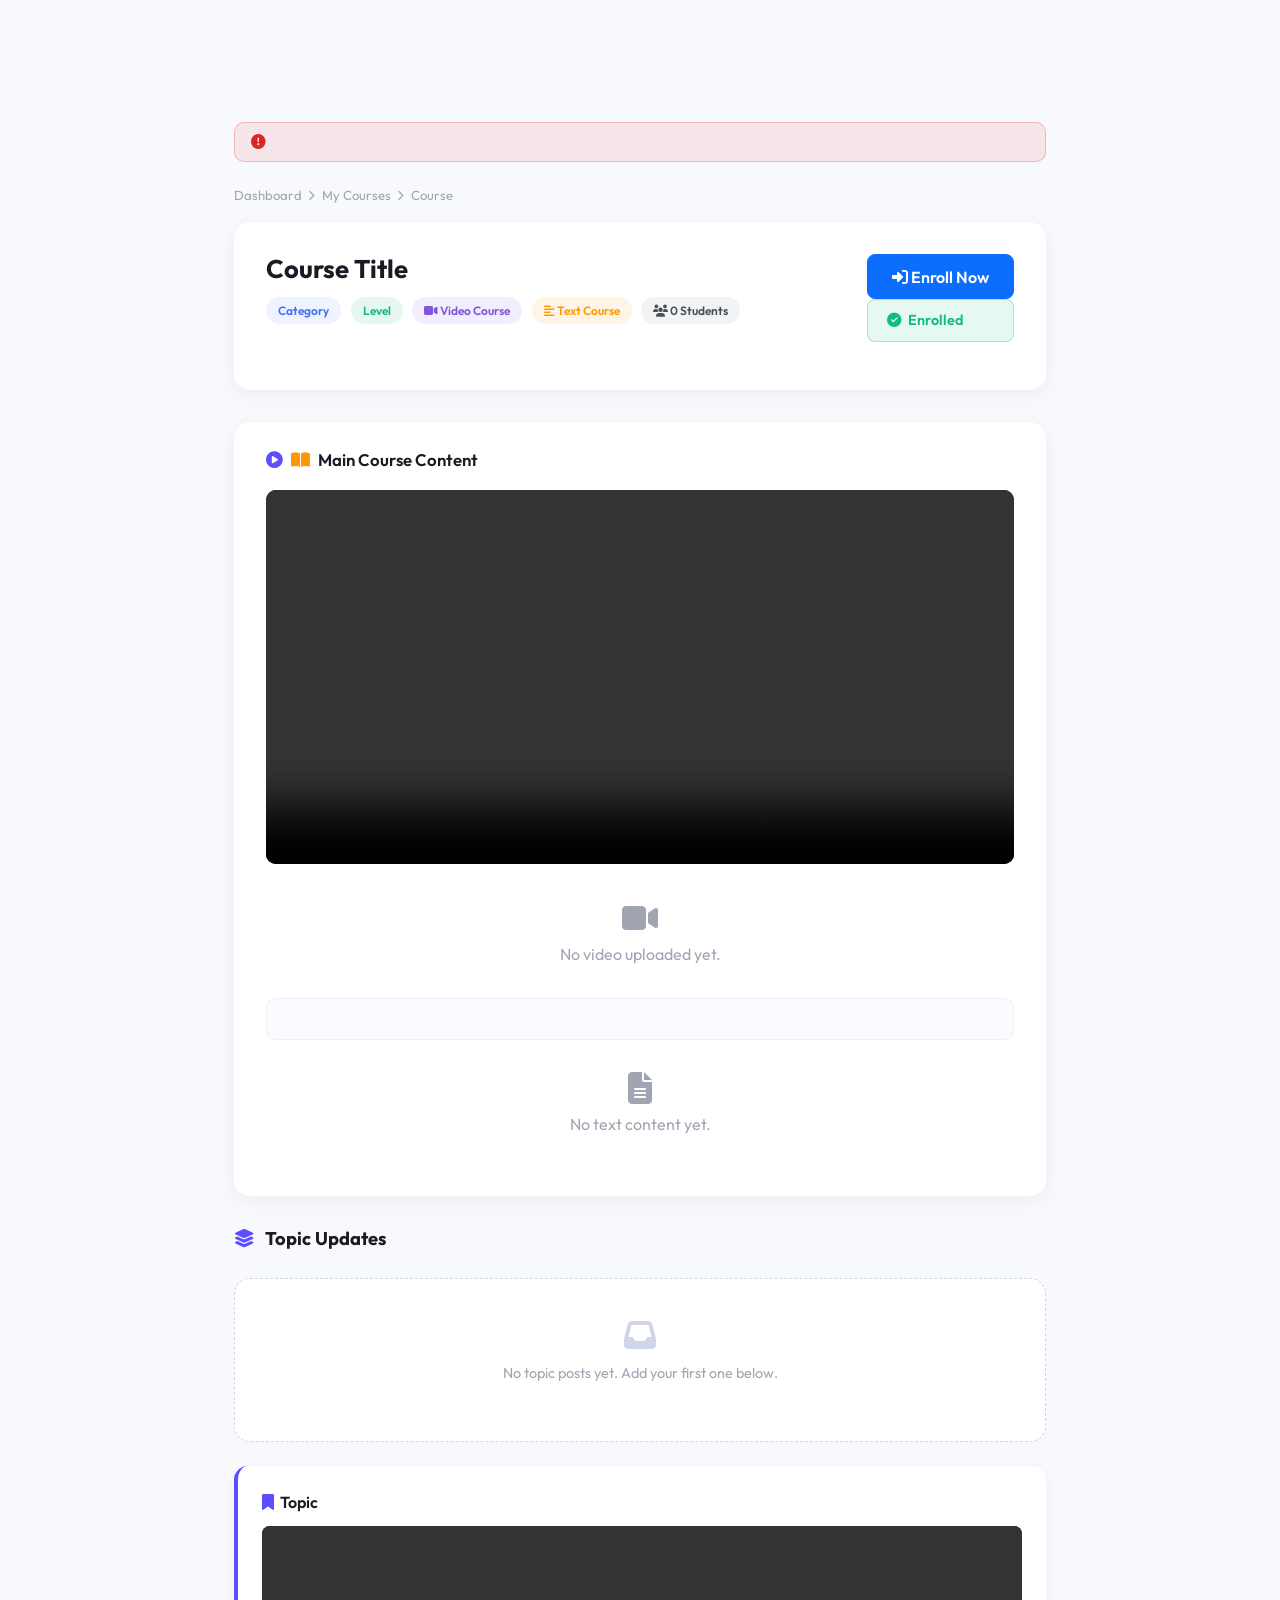
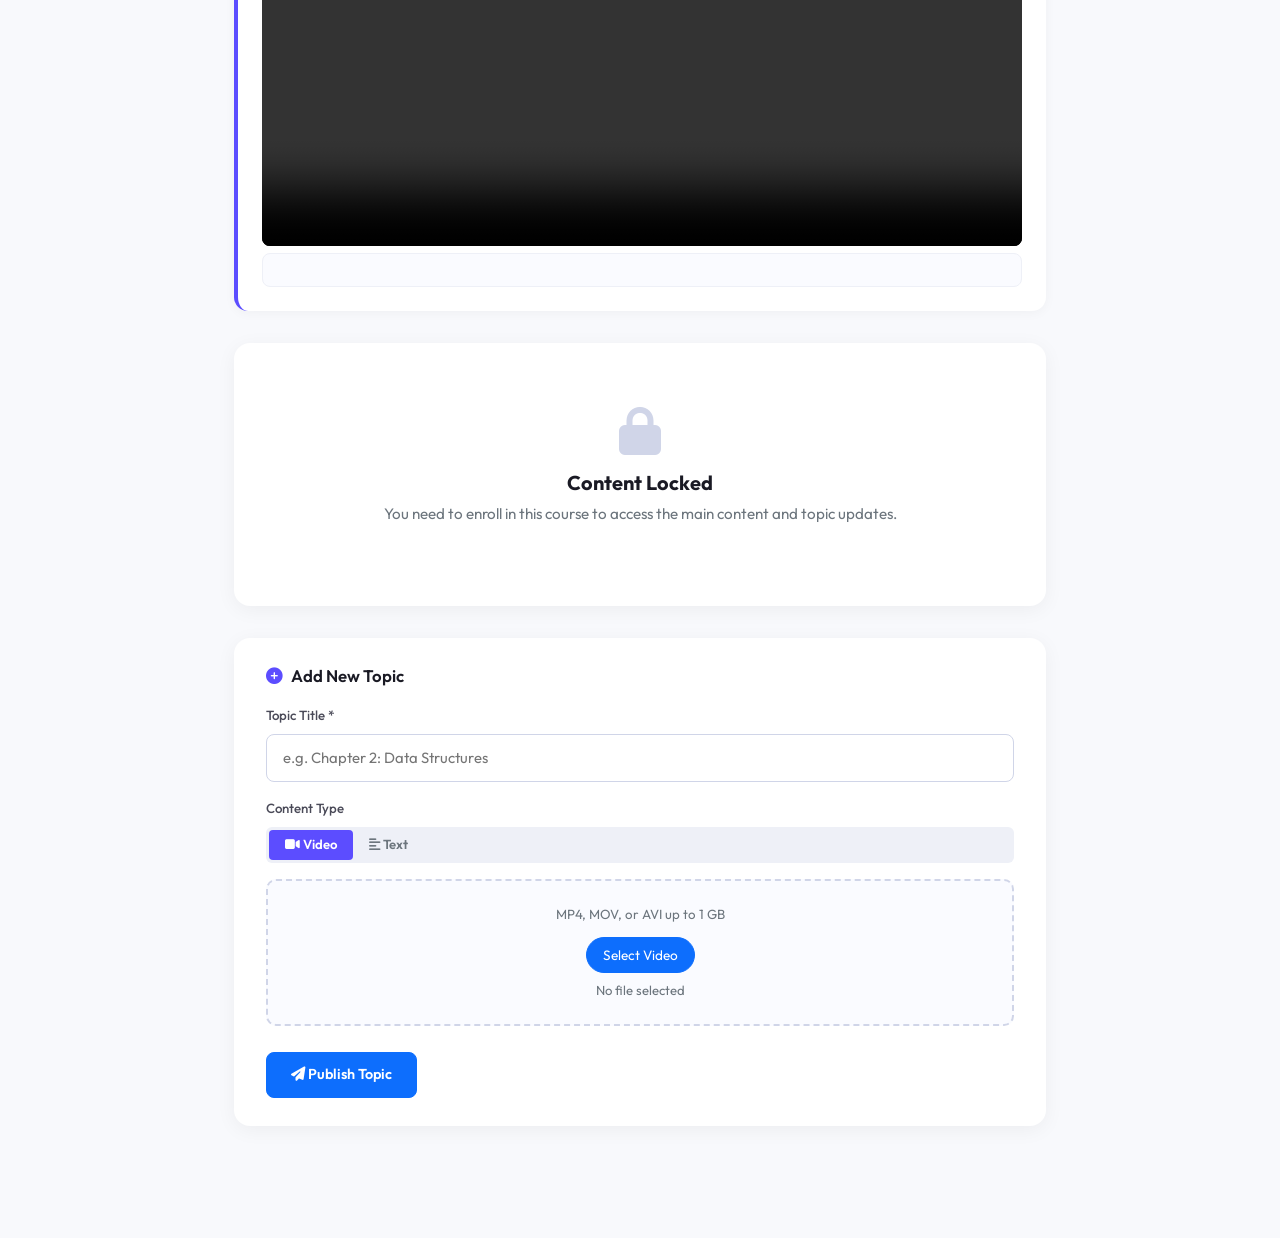
==== NewNovaLearn/src/main/resources/templates/course-detail.html @ dc259add "Replace project" ====
<!DOCTYPE html>
<html lang="en" xmlns:th="http://www.thymeleaf.org">
<head>
    <meta charset="UTF-8">
    <meta name="viewport" content="width=device-width, initial-scale=1.0">
    <title th:text="${course.title} + ' - NovaLearn'">Course - NovaLearn</title>
    <meta name="description" th:content="${course.description}">
    <link rel="preconnect" href="https://fonts.googleapis.com">
    <link rel="preconnect" href="https://fonts.gstatic.com" crossorigin>
    <link href="https://fonts.googleapis.com/css2?family=Outfit:wght@300;400;500;600;700&display=swap" rel="stylesheet">
    <link href="https://cdn.jsdelivr.net/npm/bootstrap@5.3.7/dist/css/bootstrap.min.css" rel="stylesheet">
    <link rel="stylesheet" href="/assets/css/style.css">
    <link rel="stylesheet" href="/css/dashboard.css">
    <link rel="stylesheet" href="https://cdnjs.cloudflare.com/ajax/libs/font-awesome/6.4.0/css/all.min.css">
    <style>
        body { background: #f8f9fc; font-family: 'Outfit', sans-serif; color: #1a1a24; padding-bottom: 80px; }

        .cd-container { max-width: 860px; margin: 0 auto; padding: 2rem 1.5rem; }

        /* Course header */
        .cd-header-card {
            background: white;
            border-radius: 16px;
            padding: 2rem;
            box-shadow: 0 4px 20px rgba(0,0,0,0.05);
            margin-bottom: 2rem;
        }
        .cd-breadcrumb {
            font-size: 0.82rem;
            color: #a0a5b1;
            margin-bottom: 1rem;
            display: flex;
            align-items: center;
            gap: 0.4rem;
        }
        .cd-breadcrumb a { color: #5c4dff; text-decoration: none; }
        .cd-breadcrumb a:hover { text-decoration: underline; }
        .cd-title {
            font-size: 1.6rem;
            font-weight: 700;
            margin-bottom: 0.75rem;
            color: #1a1a24;
        }
        .cd-meta-row {
            display: flex;
            flex-wrap: wrap;
            gap: 0.6rem;
            margin-bottom: 1rem;
        }
        .cd-pill {
            font-size: 0.75rem;
            font-weight: 600;
            padding: 0.3rem 0.75rem;
            border-radius: 999px;
        }
        .pill-category { background: #eef3ff; color: #4371fa; }
        .pill-level    { background: #e6f6f1; color: #0ebc7f; }
        .pill-video    { background: #f2eeff; color: #7f56da; }
        .pill-text     { background: #fff4e6; color: #ff9800; }
        .cd-description {
            font-size: 0.95rem;
            color: #555;
            line-height: 1.65;
            margin: 0;
        }

        /* Primary content block (video/text) */
        .cd-content-card {
            background: white;
            border-radius: 16px;
            padding: 1.75rem 2rem;
            box-shadow: 0 4px 20px rgba(0,0,0,0.05);
            margin-bottom: 2rem;
        }
        .cd-content-card h3 {
            font-size: 1.05rem;
            font-weight: 600;
            margin-bottom: 1.25rem;
            display: flex;
            align-items: center;
            gap: 0.5rem;
            color: #1a1a24;
        }
        .cd-video-player {
            width: 100%;
            border-radius: 10px;
            background: #000;
            max-height: 420px;
        }
        .cd-text-body {
            font-size: 0.96rem;
            line-height: 1.75;
            color: #333;
            white-space: pre-wrap;
            background: #fafbff;
            border-radius: 10px;
            padding: 1.25rem;
            border: 1px solid #eef0f7;
        }

        /* Topic posts list */
        .posts-section { margin-bottom: 2rem; }
        .posts-section-header {
            display: flex;
            justify-content: space-between;
            align-items: center;
            margin-bottom: 1.25rem;
        }
        .posts-section-header h2 {
            font-size: 1.15rem;
            font-weight: 700;
        }
        .post-card {
            background: white;
            border-radius: 14px;
            padding: 1.5rem;
            box-shadow: 0 2px 12px rgba(0,0,0,0.04);
            border-left: 4px solid #5c4dff;
            margin-bottom: 1rem;
        }
        .post-card-header {
            display: flex;
            justify-content: space-between;
            align-items: flex-start;
            margin-bottom: 0.75rem;
        }
        .post-card-topic {
            font-size: 1rem;
            font-weight: 600;
            color: #1a1a24;
        }
        .post-card-meta {
            font-size: 0.75rem;
            color: #a0a5b1;
        }
        .post-card-body {
            font-size: 0.93rem;
            line-height: 1.65;
            color: #444;
        }
        .post-card-body video {
            width: 100%;
            border-radius: 8px;
            background: #000;
            max-height: 320px;
        }
        .post-text-content {
            white-space: pre-wrap;
            background: #fafbff;
            border-radius: 8px;
            padding: 1rem;
            border: 1px solid #eef0f7;
        }

        /* Empty posts */
        .posts-empty {
            text-align: center;
            padding: 2.5rem 1rem;
            background: white;
            border-radius: 16px;
            border: 1px dashed #d0d5e8;
            margin-bottom: 1.5rem;
        }
        .posts-empty i {
            font-size: 2rem;
            color: #d0d5e8;
            display: block;
            margin-bottom: 0.75rem;
        }
        .posts-empty p {
            color: #a0a5b1;
            font-size: 0.9rem;
        }

        /* Add topic post form */
        .add-post-card {
            background: white;
            border-radius: 16px;
            padding: 1.75rem 2rem;
            box-shadow: 0 4px 20px rgba(0,0,0,0.05);
        }
        .add-post-card h3 {
            font-size: 1.05rem;
            font-weight: 600;
            margin-bottom: 1.25rem;
            display: flex;
            align-items: center;
            gap: 0.5rem;
        }
        .form-group { margin-bottom: 1.1rem; }
        .form-group:last-child { margin-bottom: 0; }
        .form-group label {
            display: block;
            font-size: 0.83rem;
            font-weight: 500;
            color: #4a4a58;
            margin-bottom: 0.45rem;
        }
        .form-input {
            width: 100%;
            padding: 0.75rem 1rem;
            border: 1px solid #d0d5e8;
            border-radius: 8px;
            font-family: inherit;
            font-size: 0.93rem;
            color: #1a1a24;
            background: white;
            transition: border-color 0.2s;
        }
        .form-input:focus { outline: none; border-color: #5c4dff; }
        .form-textarea { resize: vertical; }

        .toggle-switch { display: flex; background: #eef0f7; border-radius: 6px; padding: 3px; }
        .toggle-btn {
            background: transparent; border: none;
            padding: 0.35rem 1rem; font-size: 0.82rem; font-weight: 600;
            color: #6c757d; border-radius: 4px; cursor: pointer; transition: all 0.2s;
        }
        .toggle-btn.active { background: #5c4dff; color: white; }

        .upload-panel-sm { margin-top: 1rem; }
        .upload-panel-sm.hidden { display: none; }
        .text-panel-sm { margin-top: 1rem; display: none; }
        .text-panel-sm.visible { display: block; }

        .upload-area-sm {
            border: 2px dashed #d0d5e8; border-radius: 10px;
            padding: 1.5rem; text-align: center; background: #fafbff;
            transition: border-color 0.2s;
        }
        .upload-area-sm:hover { border-color: #5c4dff; }
        .upload-area-sm p { font-size: 0.83rem; color: #6c757d; margin-bottom: 0.75rem; }

        .error-banner {
            background: rgba(239,68,68,0.1); border: 1px solid rgba(239,68,68,0.3);
            color: #dc2626; padding: 0.75rem 1rem; border-radius: 10px;
            font-size: 0.9rem; margin-bottom: 1.5rem;
            display: flex; align-items: center; gap: 0.5rem;
        }
    </style>
    <link rel="stylesheet" href="/css/animations.css">
</head>
<body>

    <!-- Navbar -->
    <div th:replace="~{fragments/navbar :: navbar}"></div>
    <div style="height:90px;"></div>

    <div class="cd-container">

        <!-- Error -->
        <div th:if="${errorMessage}" class="error-banner">
            <i class="fas fa-exclamation-circle"></i>
            <span th:text="${errorMessage}"></span>
        </div>

        <!-- Breadcrumb -->
        <div class="cd-breadcrumb">
            <a th:href="@{/dashboard}">Dashboard</a>
            <i class="fas fa-chevron-right" style="font-size:0.65rem;"></i>
            <span>My Courses</span>
            <i class="fas fa-chevron-right" style="font-size:0.65rem;"></i>
            <span th:text="${course.title}">Course</span>
        </div>

        <!-- Course Header -->
        <div class="cd-header-card">
            <div style="display:flex; justify-content:space-between; align-items:flex-start;">
                <div>
                    <h1 class="cd-title" th:text="${course.title}">Course Title</h1>
                    <div class="cd-meta-row">
                        <span class="cd-pill pill-category" th:text="${course.category}">Category</span>
                        <span class="cd-pill pill-level" th:text="${course.level}">Level</span>
                        <span th:if="${course.contentType == 'VIDEO'}" class="cd-pill pill-video">
                            <i class="fas fa-video"></i> Video Course
                        </span>
                        <span th:if="${course.contentType == 'TEXT'}" class="cd-pill pill-text">
                            <i class="fas fa-align-left"></i> Text Course
                        </span>
                        <span class="cd-pill" style="background:#f1f3f5; color:#495057;">
                            <i class="fas fa-users"></i> <span th:text="${studentCount}">0</span> Students
                        </span>
                    </div>
                </div>
                
                <!-- Enroll Action (Student only) -->
                <div th:if="${role == 'student'}">
                    <form th:if="${!isEnrolled}" th:action="@{/enroll/{id}(id=${course.id})}" method="POST">
                        <button type="submit" class="btn btn-primary" style="padding: 0.6rem 1.5rem; font-weight: 600; border-radius: 8px;">
                            <i class="fas fa-sign-in-alt"></i> Enroll Now
                        </button>
                    </form>
                    <div th:if="${isEnrolled}" style="background: rgba(14,188,127,0.1); border: 1px solid rgba(14,188,127,0.3); color: #0ebc7f; padding: 0.6rem 1.2rem; border-radius: 8px; font-weight: 600; font-size: 0.9rem; display: flex; align-items: center; gap: 0.4rem;">
                        <i class="fas fa-check-circle"></i> Enrolled
                    </div>
                </div>
            </div>
            <p class="cd-description" th:text="${course.description}" style="margin-top: 1rem;"></p>
        </div>

        <!-- Only visible if enrolled or is owner -->
        <th:block th:if="${isOwner or isEnrolled}">
            <!-- Primary Content -->
            <div class="cd-content-card">
                <h3>
                    <i th:if="${course.contentType == 'VIDEO'}" class="fas fa-play-circle" style="color:#5c4dff;"></i>
                    <i th:if="${course.contentType == 'TEXT'}" class="fas fa-book-open" style="color:#ff9800;"></i>
                    Main Course Content
                </h3>

            <!-- Video -->
            <th:block th:if="${course.contentType == 'VIDEO'}">
                <div th:if="${course.videoPath != null and !#strings.isEmpty(course.videoPath)}">
                    <video class="cd-video-player" controls
                           th:src="'/uploads/' + ${course.videoPath}">
                        Your browser does not support the video tag.
                    </video>
                </div>
                <div th:if="${course.videoPath == null or #strings.isEmpty(course.videoPath)}"
                     style="text-align:center;padding:2rem;color:#a0a5b1;">
                    <i class="fas fa-video" style="font-size:2rem;display:block;margin-bottom:0.5rem;"></i>
                    No video uploaded yet.
                </div>
            </th:block>

            <!-- Text -->
            <th:block th:if="${course.contentType == 'TEXT'}">
                <div th:if="${course.textContent != null and !#strings.isEmpty(course.textContent)}"
                     class="cd-text-body" th:text="${course.textContent}"></div>
                <div th:if="${course.textContent == null or #strings.isEmpty(course.textContent)}"
                     style="text-align:center;padding:2rem;color:#a0a5b1;">
                    <i class="fas fa-file-alt" style="font-size:2rem;display:block;margin-bottom:0.5rem;"></i>
                    No text content yet.
                </div>
            </th:block>
        </div>

        <!-- Topic Posts -->
        <div class="posts-section">
            <div class="posts-section-header">
                <h2><i class="fas fa-layer-group" style="color:#5c4dff;margin-right:0.4rem;"></i> Topic Updates</h2>
                <span style="font-size:0.82rem;color:#a0a5b1;"
                      th:text="${#lists.isEmpty(posts)} ? 'No posts yet' : ${#lists.size(posts)} + ' post(s)'"></span>
            </div>

            <!-- Empty state -->
            <div th:if="${#lists.isEmpty(posts)}" class="posts-empty">
                <i class="fas fa-inbox"></i>
                <p>No topic posts yet. Add your first one below.</p>
            </div>

            <!-- Post cards -->
            <div th:each="post : ${posts}" class="post-card">
                <div class="post-card-header">
                    <span class="post-card-topic"><i class="fas fa-bookmark" style="color:#5c4dff;margin-right:0.35rem;"></i><span th:text="${post.topic}">Topic</span></span>
                    <span class="post-card-meta" th:text="${#temporals.format(post.createdAt, 'dd MMM yyyy, HH:mm')}"></span>
                </div>
                <div class="post-card-body">
                    <!-- Video post -->
                    <th:block th:if="${post.contentType == 'VIDEO'}">
                        <video class="post-video" controls
                               th:src="'/uploads/' + ${post.videoPath}">
                            Your browser does not support the video tag.
                        </video>
                    </th:block>
                    <!-- Text post -->
                    <th:block th:if="${post.contentType == 'TEXT'}">
                        <div class="post-text-content" th:text="${post.textContent}"></div>
                    </th:block>
                </div>
            </div>
        </div>
        </th:block>

        <th:block th:unless="${isOwner or isEnrolled}">
            <div style="text-align:center; padding: 4rem 2rem; background: white; border-radius: 16px; box-shadow: 0 4px 20px rgba(0,0,0,0.05); margin-bottom: 2rem;">
                <i class="fas fa-lock" style="font-size: 3rem; color: #d0d5e8; margin-bottom: 1rem; display: block;"></i>
                <h3 style="font-size: 1.25rem; font-weight: 700; color: #1a1a24; margin-bottom: 0.5rem;">Content Locked</h3>
                <p style="color: #6c757d; font-size: 0.95rem;">You need to enroll in this course to access the main content and topic updates.</p>
            </div>
        </th:block>

        <!-- Add New Topic Post (owner only) -->
        <div class="add-post-card" th:if="${isOwner}">
            <h3><i class="fas fa-plus-circle" style="color:#5c4dff;"></i> Add New Topic</h3>

            <form th:action="@{/course/{id}/post(id=${course.id})}" method="POST" enctype="multipart/form-data">
                <input type="hidden" name="contentType" id="postContentTypeInput" value="VIDEO">

                <div class="form-group">
                    <label for="postTopic">Topic Title *</label>
                    <input type="text" id="postTopic" name="topic" class="form-input"
                           placeholder="e.g. Chapter 2: Data Structures" required>
                </div>

                <div class="form-group">
                    <label>Content Type</label>
                    <div class="toggle-switch">
                        <button type="button" class="toggle-btn active" id="postBtnVideo" onclick="switchPostContent('VIDEO')">
                            <i class="fas fa-video"></i> Video
                        </button>
                        <button type="button" class="toggle-btn" id="postBtnText" onclick="switchPostContent('TEXT')">
                            <i class="fas fa-align-left"></i> Text
                        </button>
                    </div>

                    <!-- Video upload -->
                    <div class="upload-panel-sm" id="postVideoPanel">
                        <div class="upload-area-sm">
                            <p>MP4, MOV, or AVI up to 1 GB</p>
                            <button type="button" class="btn btn-primary select-file-btn"
                                    style="padding:0.4rem 1rem;font-size:0.85rem;border-radius:20px;"
                                    onclick="document.getElementById('postVideoFile').click()">
                                Select Video
                            </button>
                            <input type="file" id="postVideoFile" name="videoFile" style="display:none;"
                                   accept="video/*" onchange="postFileChosen(this)">
                            <div id="postFileLabel" style="margin-top:0.5rem;font-size:0.82rem;color:#6c757d;">No file selected</div>
                        </div>
                    </div>

                    <!-- Text input -->
                    <div class="text-panel-sm" id="postTextPanel">
                        <textarea id="postTextContent" name="textContent" class="form-input form-textarea"
                                  rows="6" placeholder="Write your topic content here..."></textarea>
                    </div>
                </div>

                <button type="submit" class="btn btn-primary"
                        style="padding:0.7rem 1.5rem;font-size:0.9rem;font-weight:600;border-radius:8px;margin-top:0.5rem;">
                    <i class="fas fa-paper-plane"></i> Publish Topic
                </button>
            </form>
        </div>

    </div>

    <script>
        function switchPostContent(type) {
            document.getElementById('postContentTypeInput').value = type;
            const videoPanel = document.getElementById('postVideoPanel');
            const textPanel = document.getElementById('postTextPanel');
            const btnV = document.getElementById('postBtnVideo');
            const btnT = document.getElementById('postBtnText');

            if (type === 'VIDEO') {
                videoPanel.classList.remove('hidden');
                textPanel.classList.remove('visible');
                btnV.classList.add('active');
                btnT.classList.remove('active');
            } else {
                videoPanel.classList.add('hidden');
                textPanel.classList.add('visible');
                btnV.classList.remove('active');
                btnT.classList.add('active');
            }
        }

        function postFileChosen(input) {
            const label = document.getElementById('postFileLabel');
            if (input.files && input.files.length > 0) {
                const f = input.files[0];
                const mb = (f.size / (1024 * 1024)).toFixed(1);
                label.innerHTML = 'Selected: <strong>' + f.name + '</strong> (' + mb + ' MB)';
            } else {
                label.textContent = 'No file selected';
            }
        }
    </script>
    <script src="https://cdn.jsdelivr.net/npm/bootstrap@5.3.7/dist/js/bootstrap.bundle.min.js"></script>
</body>
</html>
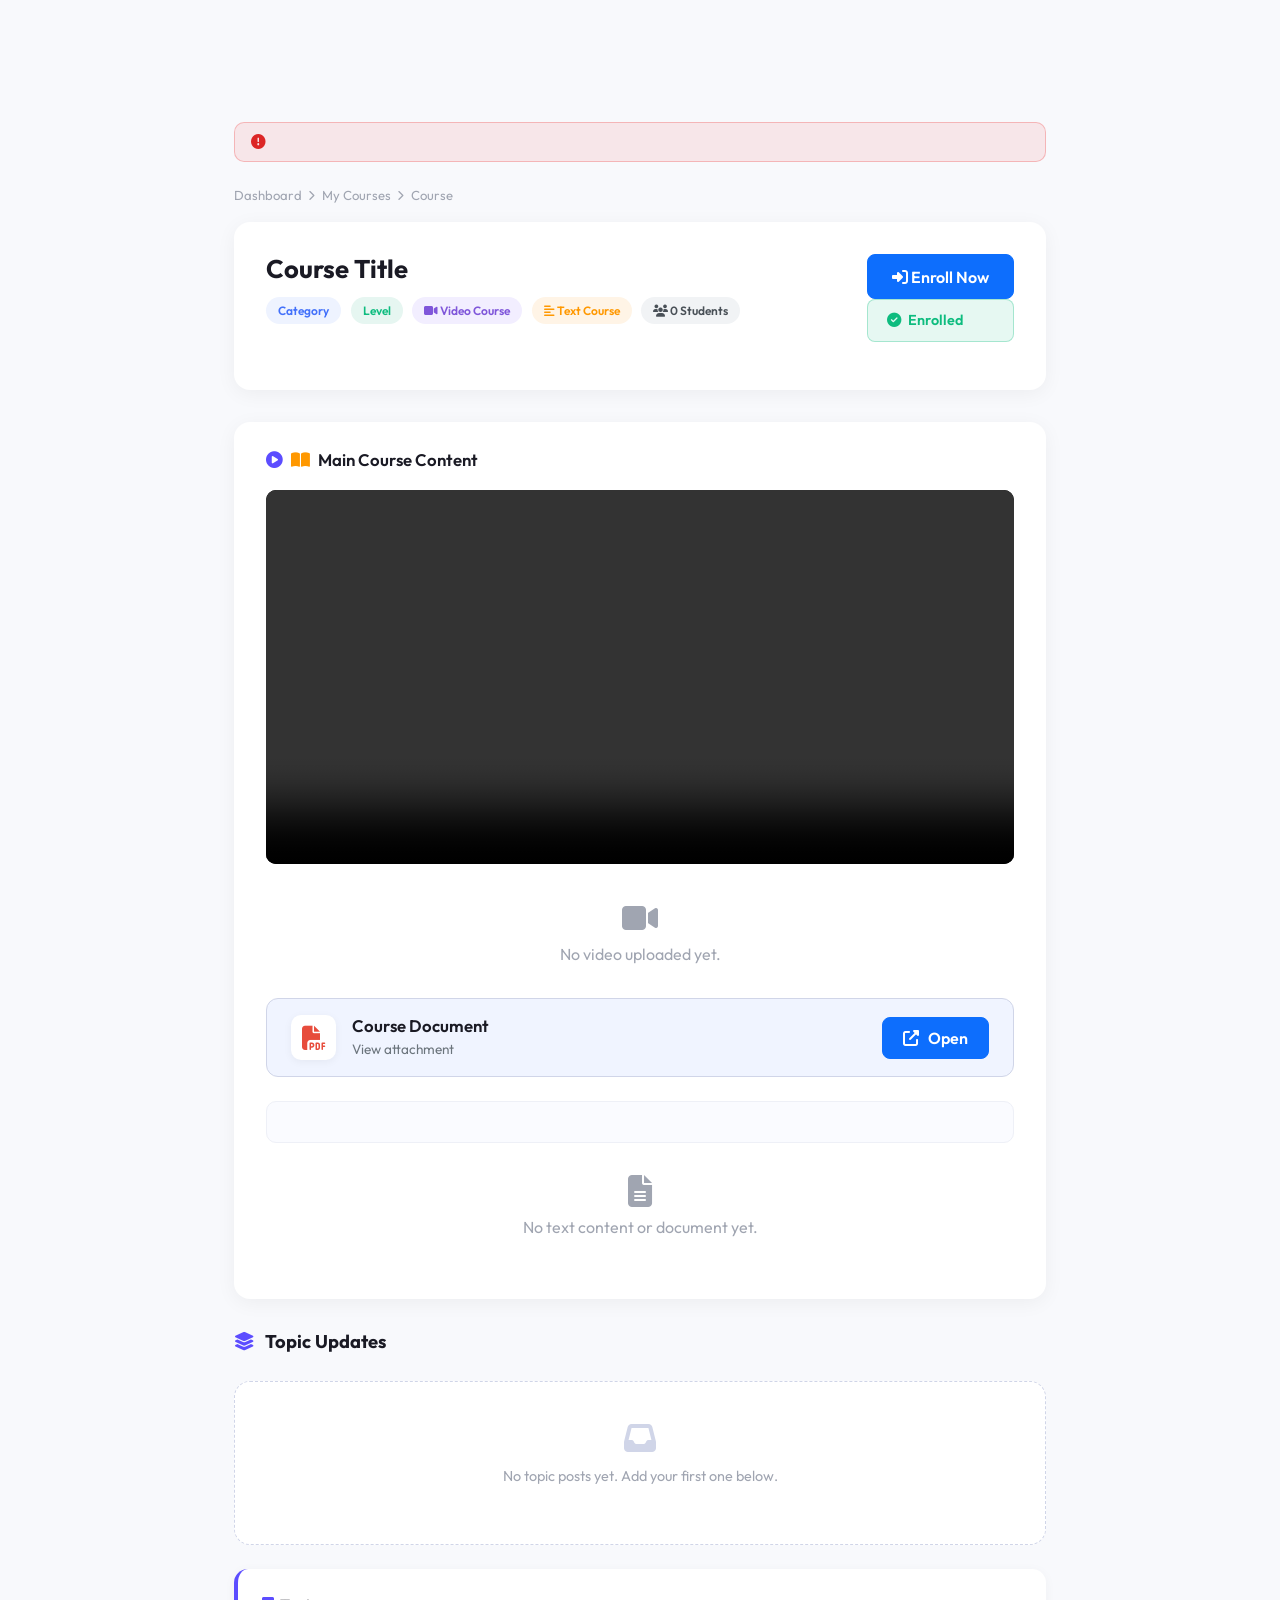
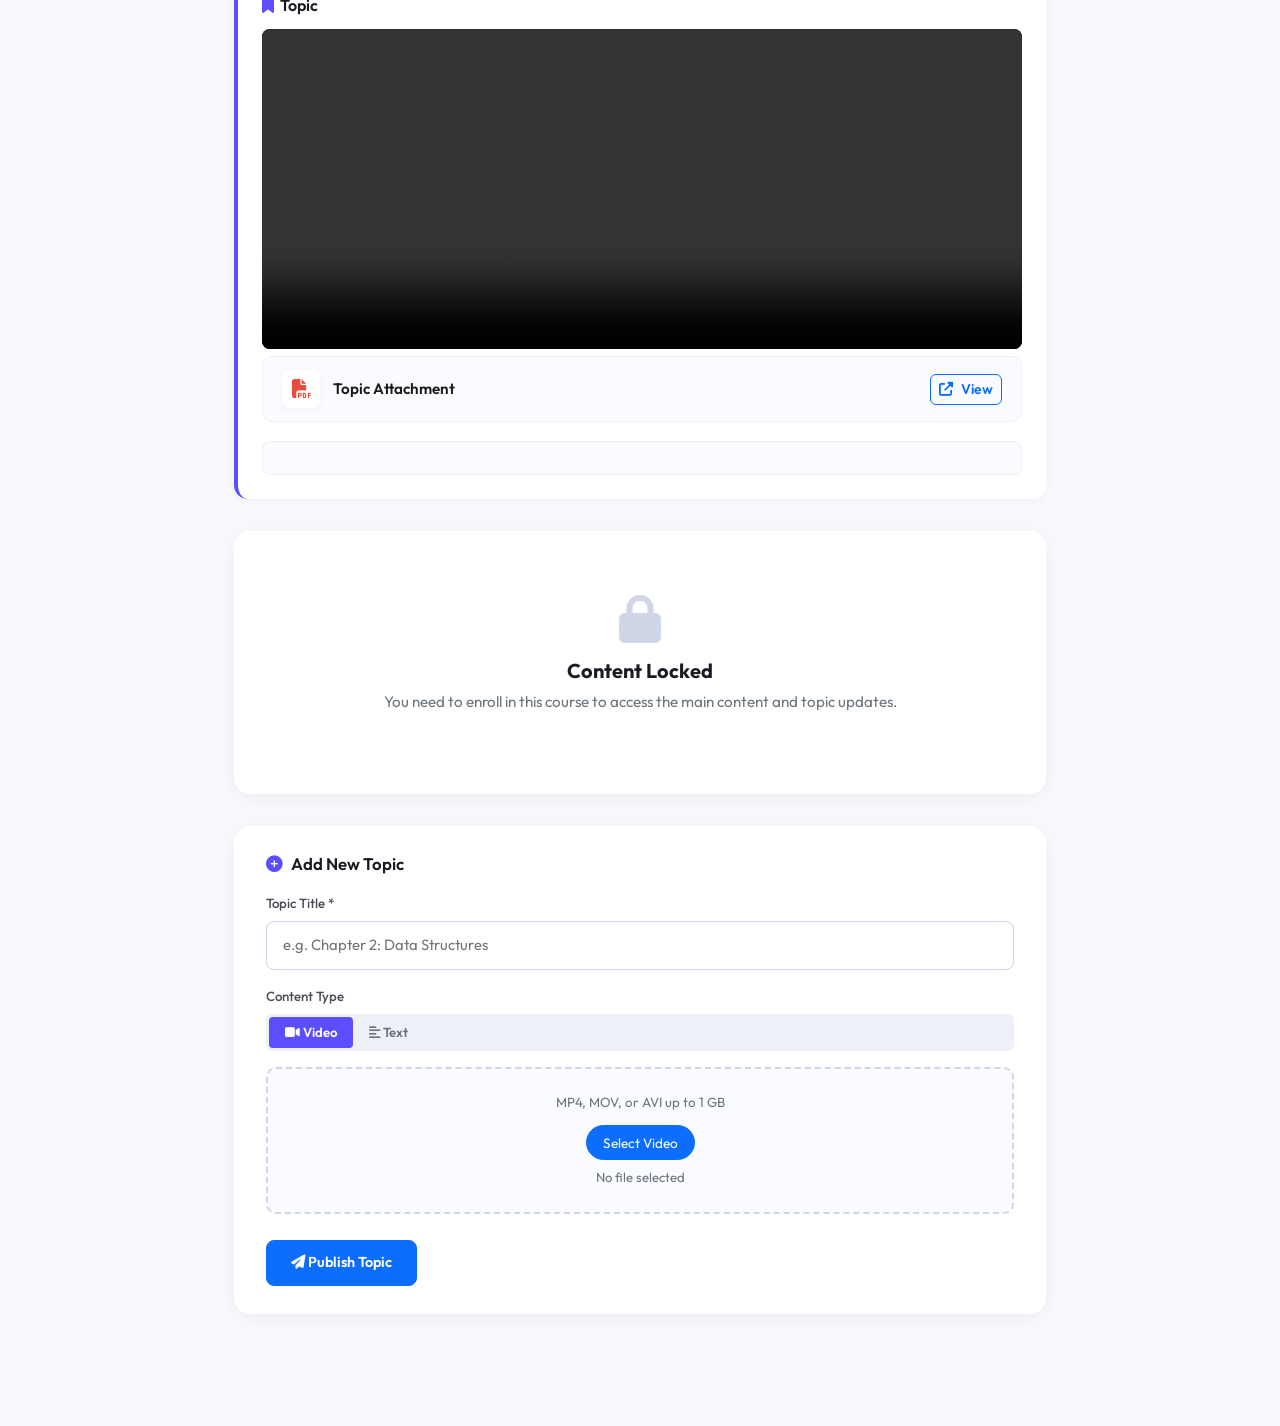
==== commit 8b781790: "Corrections" ====
--- a/NewNovaLearn/src/main/resources/templates/course-detail.html
+++ b/NewNovaLearn/src/main/resources/templates/course-detail.html
@@ -312,7 +312,7 @@
             <th:block th:if="${course.contentType == 'VIDEO'}">
                 <div th:if="${course.videoPath != null and !#strings.isEmpty(course.videoPath)}">
                     <video class="cd-video-player" controls
-                           th:src="'/uploads/' + ${course.videoPath}">
+                           th:src="${#strings.startsWith(course.videoPath, 'http') ? course.videoPath : '/uploads/' + course.videoPath}">
                         Your browser does not support the video tag.
                     </video>
                 </div>
@@ -325,12 +325,28 @@
 
             <!-- Text -->
             <th:block th:if="${course.contentType == 'TEXT'}">
+                <div th:if="${course.documentPath != null}" style="margin-bottom: 1.5rem;">
+                    <div style="display:flex; align-items:center; justify-content:space-between; background:#f0f4ff; border:1px solid #d0d5e8; border-radius:12px; padding:1rem 1.5rem;">
+                        <div style="display:flex; align-items:center; gap:1rem;">
+                            <div style="background:white; color:#e74c3c; width:45px; height:45px; border-radius:10px; display:flex; align-items:center; justify-content:center; font-size:1.5rem; box-shadow:0 2px 8px rgba(0,0,0,0.05);">
+                                <i class="fas fa-file-pdf"></i>
+                            </div>
+                            <div>
+                                <h4 style="margin:0; font-size:1.05rem; font-weight:600; color:#1a1a24;">Course Document</h4>
+                                <span style="font-size:0.85rem; color:#6c757d;">View attachment</span>
+                            </div>
+                        </div>
+                        <a th:href="${#strings.startsWith(course.documentPath, 'http') ? course.documentPath : '/uploads/' + course.documentPath}" target="_blank" class="btn btn-primary" style="border-radius:8px; font-weight:600; padding:0.5rem 1.25rem;">
+                            <i class="fas fa-external-link-alt" style="margin-right:0.4rem;"></i> Open
+                        </a>
+                    </div>
+                </div>
                 <div th:if="${course.textContent != null and !#strings.isEmpty(course.textContent)}"
                      class="cd-text-body" th:text="${course.textContent}"></div>
-                <div th:if="${course.textContent == null or #strings.isEmpty(course.textContent)}"
+                <div th:if="${(course.textContent == null or #strings.isEmpty(course.textContent)) and course.documentPath == null}"
                      style="text-align:center;padding:2rem;color:#a0a5b1;">
                     <i class="fas fa-file-alt" style="font-size:2rem;display:block;margin-bottom:0.5rem;"></i>
-                    No text content yet.
+                    No text content or document yet.
                 </div>
             </th:block>
         </div>
@@ -359,13 +375,28 @@
                     <!-- Video post -->
                     <th:block th:if="${post.contentType == 'VIDEO'}">
                         <video class="post-video" controls
-                               th:src="'/uploads/' + ${post.videoPath}">
+                               th:src="${#strings.startsWith(post.videoPath, 'http') ? post.videoPath : '/uploads/' + post.videoPath}">
                             Your browser does not support the video tag.
                         </video>
                     </th:block>
                     <!-- Text post -->
                     <th:block th:if="${post.contentType == 'TEXT'}">
-                        <div class="post-text-content" th:text="${post.textContent}"></div>
+                        <div th:if="${post.documentPath != null}" style="margin-bottom: 1.2rem;">
+                            <div style="display:flex; align-items:center; justify-content:space-between; background:#fafbff; border:1px solid #eef0f7; border-radius:10px; padding:0.8rem 1.2rem;">
+                                <div style="display:flex; align-items:center; gap:0.8rem;">
+                                    <div style="background:white; color:#e74c3c; width:38px; height:38px; border-radius:8px; display:flex; align-items:center; justify-content:center; font-size:1.2rem; box-shadow:0 2px 6px rgba(0,0,0,0.04);">
+                                        <i class="fas fa-file-pdf"></i>
+                                    </div>
+                                    <div>
+                                        <h4 style="margin:0; font-size:0.95rem; font-weight:600; color:#1a1a24;">Topic Attachment</h4>
+                                    </div>
+                                </div>
+                                <a th:href="${#strings.startsWith(post.documentPath, 'http') ? post.documentPath : '/uploads/' + post.documentPath}" target="_blank" class="btn btn-sm btn-outline-primary" style="border-radius:6px; font-weight:600;">
+                                    <i class="fas fa-external-link-alt" style="margin-right:0.3rem;"></i> View
+                                </a>
+                            </div>
+                        </div>
+                        <div th:if="${post.textContent != null and !#strings.isEmpty(post.textContent)}" class="post-text-content" th:text="${post.textContent}"></div>
                     </th:block>
                 </div>
             </div>
@@ -422,7 +453,22 @@
                     <!-- Text input -->
                     <div class="text-panel-sm" id="postTextPanel">
                         <textarea id="postTextContent" name="textContent" class="form-input form-textarea"
-                                  rows="6" placeholder="Write your topic content here..."></textarea>
+                                  rows="6" placeholder="Write your topic content here... (Optional if uploading document)"></textarea>
+                        
+                        <div style="margin-top: 1rem;">
+                            <label style="font-size: 0.83rem; font-weight: 500; color: #4a4a58; margin-bottom: 0.45rem;">Or Upload Document</label>
+                            <div class="upload-area-sm">
+                                <p>PDF or Images</p>
+                                <button type="button" class="btn btn-outline-primary select-file-btn"
+                                        style="padding:0.4rem 1rem;font-size:0.85rem;border-radius:20px;"
+                                        onclick="document.getElementById('postDocumentFile').click()">
+                                    Select Document
+                                </button>
+                                <input type="file" id="postDocumentFile" name="documentFile" style="display:none;"
+                                       accept=".pdf,image/*" onchange="postDocFileChosen(this)">
+                                <div id="postDocFileLabel" style="margin-top:0.5rem;font-size:0.82rem;color:#6c757d;">No file selected</div>
+                            </div>
+                        </div>
                     </div>
                 </div>
 
@@ -466,6 +512,17 @@
                 label.textContent = 'No file selected';
             }
         }
+
+        function postDocFileChosen(input) {
+            const label = document.getElementById('postDocFileLabel');
+            if (input.files && input.files.length > 0) {
+                const f = input.files[0];
+                const mb = (f.size / (1024 * 1024)).toFixed(1);
+                label.innerHTML = 'Selected: <strong>' + f.name + '</strong> (' + mb + ' MB)';
+            } else {
+                label.textContent = 'No file selected';
+            }
+        }
     </script>
     <script src="https://cdn.jsdelivr.net/npm/bootstrap@5.3.7/dist/js/bootstrap.bundle.min.js"></script>
 </body>
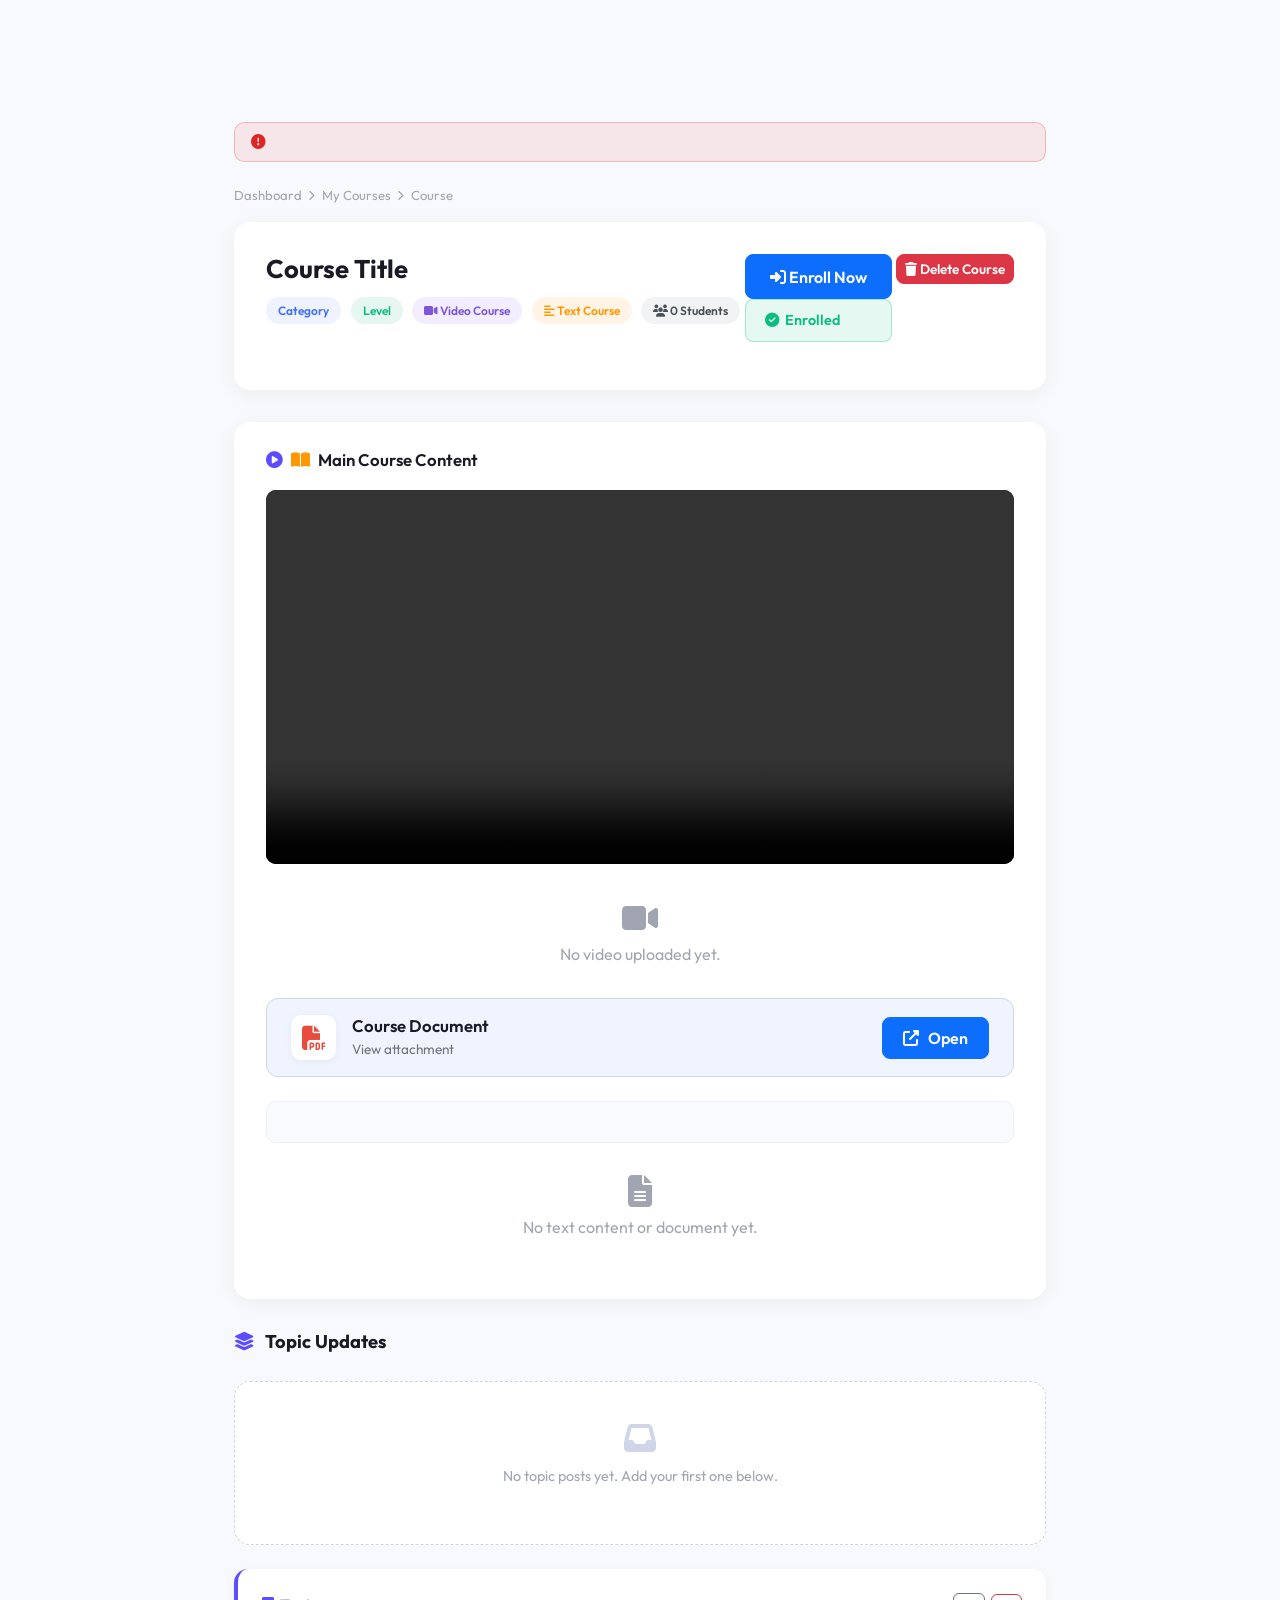
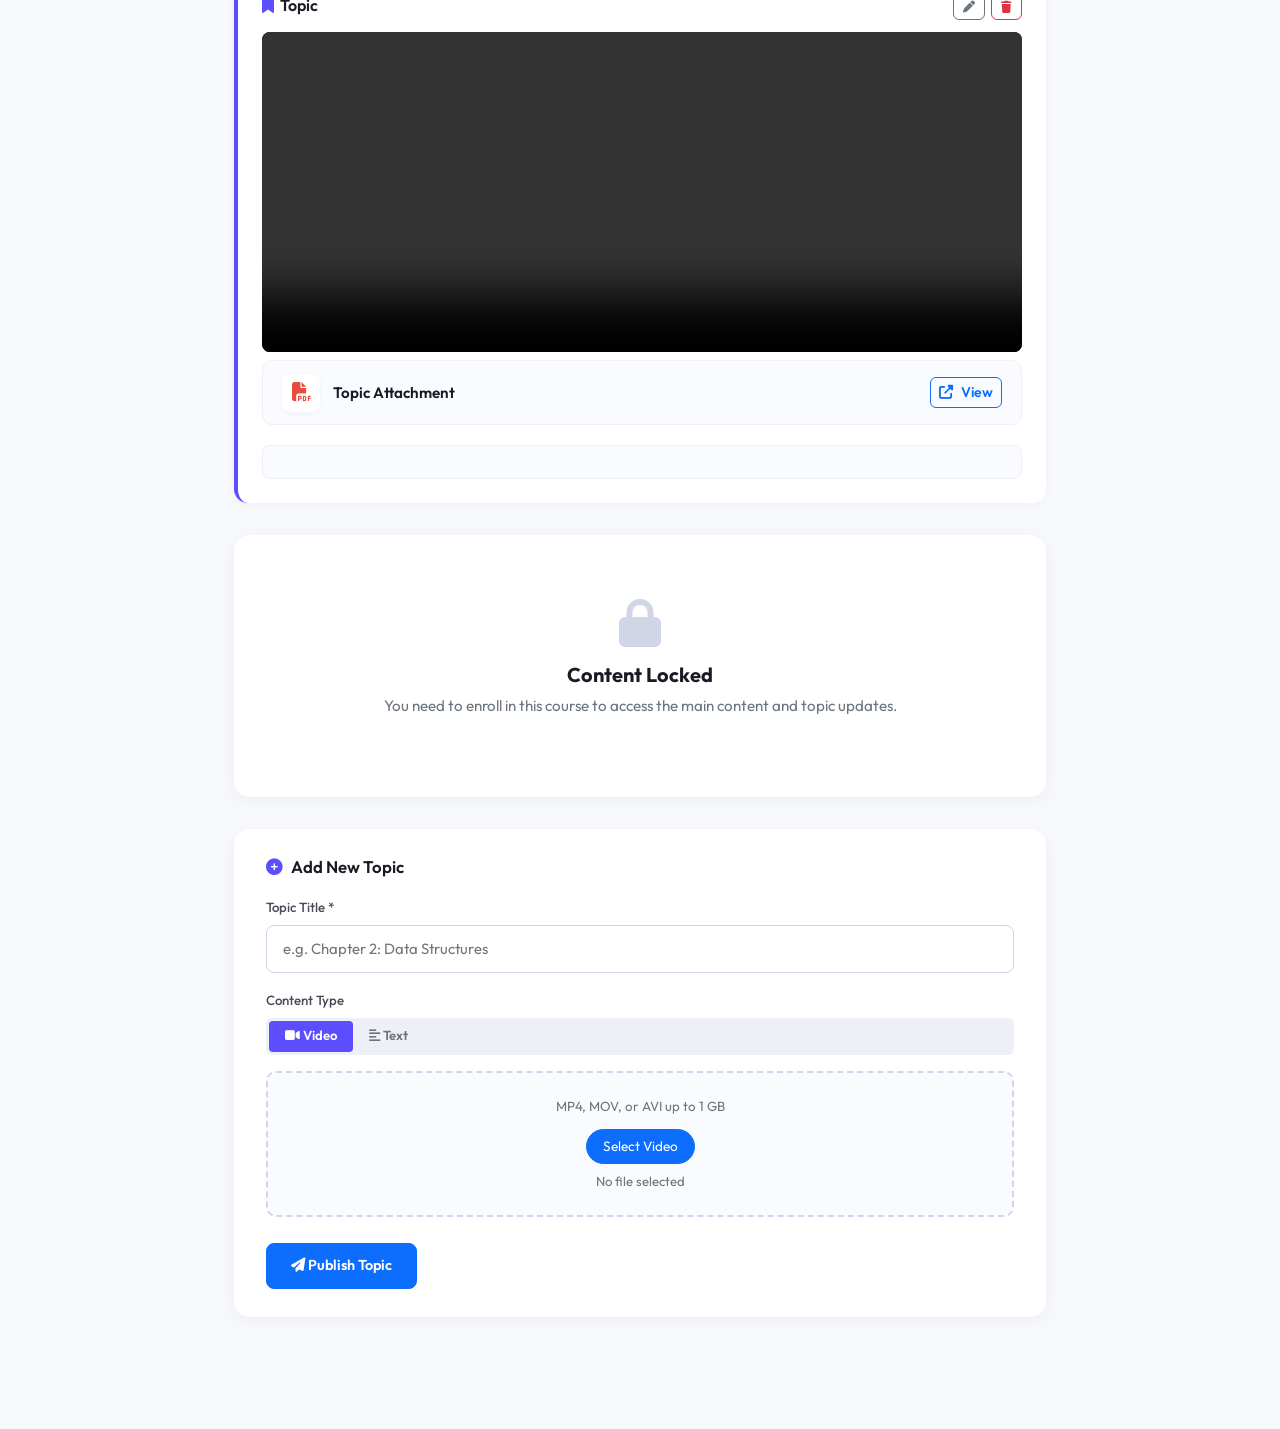
==== commit 9cc39a08: "Update" ====
--- a/NewNovaLearn/src/main/resources/templates/course-detail.html
+++ b/NewNovaLearn/src/main/resources/templates/course-detail.html
@@ -294,12 +294,21 @@
                         <i class="fas fa-check-circle"></i> Enrolled
                     </div>
                 </div>
+
+                <!-- Owner Actions -->
+                <div th:if="${isOwner}" style="display:flex; gap:0.5rem;">
+                    <button type="button" class="btn btn-danger btn-sm"
+                            style="font-weight:600; border-radius:8px; font-size:0.85rem;"
+                            onclick="document.getElementById('deleteCourseModal').style.display='flex'">
+                        <i class="fas fa-trash"></i> Delete Course
+                    </button>
+                </div>
             </div>
             <p class="cd-description" th:text="${course.description}" style="margin-top: 1rem;"></p>
         </div>
 
-        <!-- Only visible if enrolled or is owner -->
-        <th:block th:if="${isOwner or isEnrolled}">
+        <!-- Only visible if enrolled, is owner, or is any lecturer -->
+        <th:block th:if="${isOwner or isEnrolled or isLecturer}">
             <!-- Primary Content -->
             <div class="cd-content-card">
                 <h3>
@@ -365,11 +374,30 @@
                 <p>No topic posts yet. Add your first one below.</p>
             </div>
 
-            <!-- Post cards -->
+                    <!-- Post cards -->
             <div th:each="post : ${posts}" class="post-card">
                 <div class="post-card-header">
                     <span class="post-card-topic"><i class="fas fa-bookmark" style="color:#5c4dff;margin-right:0.35rem;"></i><span th:text="${post.topic}">Topic</span></span>
-                    <span class="post-card-meta" th:text="${#temporals.format(post.createdAt, 'dd MMM yyyy, HH:mm')}"></span>
+                    <div style="display:flex; align-items:center; gap:0.75rem;">
+                        <span class="post-card-meta" th:text="${#temporals.format(post.createdAt, 'dd MMM yyyy, HH:mm')}"></span>
+                        <!-- Edit/Delete buttons (owner only) -->
+                        <div th:if="${isOwner}" style="display:flex; gap:0.4rem;">
+                            <button type="button" class="btn btn-sm btn-outline-secondary"
+                                    style="font-size:0.75rem; border-radius:6px; padding:0.2rem 0.55rem;"
+                                    th:attr="onclick='openEditModal(' + ${post.id} + ', \'' + ${post.topic} + '\', \'' + (${post.textContent} ?: '') + '\',' + ${course.id} + ')'"
+                                    th:if="${post.contentType == 'TEXT'}">
+                                <i class="fas fa-pen"></i>
+                            </button>
+                            <form th:action="@{/post/{pid}/delete(pid=${post.id})}" method="POST" style="margin:0;">
+                                <input type="hidden" name="courseId" th:value="${course.id}">
+                                <button type="submit" class="btn btn-sm btn-outline-danger"
+                                        style="font-size:0.75rem; border-radius:6px; padding:0.2rem 0.55rem;"
+                                        onclick="return confirm('Delete this post?')">
+                                    <i class="fas fa-trash"></i>
+                                </button>
+                            </form>
+                        </div>
+                    </div>
                 </div>
                 <div class="post-card-body">
                     <!-- Video post -->
@@ -403,7 +431,7 @@
         </div>
         </th:block>
 
-        <th:block th:unless="${isOwner or isEnrolled}">
+        <th:block th:unless="${isOwner or isEnrolled or isLecturer}">
             <div style="text-align:center; padding: 4rem 2rem; background: white; border-radius: 16px; box-shadow: 0 4px 20px rgba(0,0,0,0.05); margin-bottom: 2rem;">
                 <i class="fas fa-lock" style="font-size: 3rem; color: #d0d5e8; margin-bottom: 1rem; display: block;"></i>
                 <h3 style="font-size: 1.25rem; font-weight: 700; color: #1a1a24; margin-bottom: 0.5rem;">Content Locked</h3>
@@ -488,41 +516,86 @@
             const textPanel = document.getElementById('postTextPanel');
             const btnV = document.getElementById('postBtnVideo');
             const btnT = document.getElementById('postBtnText');
-
             if (type === 'VIDEO') {
-                videoPanel.classList.remove('hidden');
-                textPanel.classList.remove('visible');
-                btnV.classList.add('active');
-                btnT.classList.remove('active');
+                videoPanel.classList.remove('hidden'); textPanel.classList.remove('visible');
+                btnV.classList.add('active'); btnT.classList.remove('active');
             } else {
-                videoPanel.classList.add('hidden');
-                textPanel.classList.add('visible');
-                btnV.classList.remove('active');
-                btnT.classList.add('active');
+                videoPanel.classList.add('hidden'); textPanel.classList.add('visible');
+                btnV.classList.remove('active'); btnT.classList.add('active');
             }
         }
-
         function postFileChosen(input) {
             const label = document.getElementById('postFileLabel');
             if (input.files && input.files.length > 0) {
-                const f = input.files[0];
-                const mb = (f.size / (1024 * 1024)).toFixed(1);
+                const f = input.files[0]; const mb = (f.size / (1024 * 1024)).toFixed(1);
                 label.innerHTML = 'Selected: <strong>' + f.name + '</strong> (' + mb + ' MB)';
-            } else {
-                label.textContent = 'No file selected';
-            }
-        }
-
+            } else { label.textContent = 'No file selected'; }
+        }
         function postDocFileChosen(input) {
             const label = document.getElementById('postDocFileLabel');
             if (input.files && input.files.length > 0) {
-                const f = input.files[0];
-                const mb = (f.size / (1024 * 1024)).toFixed(1);
+                const f = input.files[0]; const mb = (f.size / (1024 * 1024)).toFixed(1);
                 label.innerHTML = 'Selected: <strong>' + f.name + '</strong> (' + mb + ' MB)';
-            } else {
-                label.textContent = 'No file selected';
-            }
-        }
+            } else { label.textContent = 'No file selected'; }
+        }
+
+        /* ── Edit Post Modal ── */
+        function openEditModal(postId, topic, text, courseId) {
+            document.getElementById('editPostId').value = postId;
+            document.getElementById('editCourseId').value = courseId;
+            document.getElementById('editTopic').value = topic;
+            document.getElementById('editText').value = text;
+            document.getElementById('editPostModal').style.display = 'flex';
+        }
+        function closeEditModal() { document.getElementById('editPostModal').style.display = 'none'; }
+        function closeDeleteCourseModal() { document.getElementById('deleteCourseModal').style.display = 'none'; }
+    </script>
+
+    <!-- ── Edit Post Modal ── -->
+    <div id="editPostModal" style="display:none; position:fixed; inset:0; background:rgba(0,0,0,0.45); z-index:9999; align-items:center; justify-content:center;">
+        <div style="background:white; border-radius:16px; padding:2rem; width:100%; max-width:480px; box-shadow:0 20px 60px rgba(0,0,0,0.2); position:relative;">
+            <button onclick="closeEditModal()" style="position:absolute;top:1rem;right:1rem;border:none;background:none;font-size:1.2rem;cursor:pointer;color:#6b7280;"><i class="fas fa-times"></i></button>
+            <h4 style="font-weight:800; margin-bottom:1.25rem;"><i class="fas fa-pen" style="color:#5c4dff;"></i> Edit Post</h4>
+            <form id="editPostForm" method="POST">
+                <input type="hidden" id="editPostId" name="postId">
+                <input type="hidden" id="editCourseId" name="courseId">
+                <div style="margin-bottom:1rem;">
+                    <label style="font-size:0.85rem;font-weight:600;color:#374151;">Topic Title</label>
+                    <input type="text" id="editTopic" name="topic" style="width:100%;border:1.5px solid #e5e7eb;border-radius:10px;padding:0.7rem 1rem;margin-top:0.35rem;font-family:inherit;font-size:0.95rem;">
+                </div>
+                <div style="margin-bottom:1.25rem;">
+                    <label style="font-size:0.85rem;font-weight:600;color:#374151;">Content</label>
+                    <textarea id="editText" name="textContent" rows="5" style="width:100%;border:1.5px solid #e5e7eb;border-radius:10px;padding:0.75rem 1rem;margin-top:0.35rem;font-family:inherit;font-size:0.9rem;resize:vertical;"></textarea>
+                </div>
+                <button type="submit" style="width:100%;padding:0.8rem;border:none;border-radius:10px;background:linear-gradient(135deg,#5c4dff,#7c3aed);color:white;font-weight:700;font-size:0.95rem;cursor:pointer;">
+                    <i class="fas fa-save"></i> Save Changes
+                </button>
+            </form>
+        </div>
+    </div>
+
+    <!-- ── Delete Course Confirmation Modal ── -->
+    <div id="deleteCourseModal" style="display:none; position:fixed; inset:0; background:rgba(0,0,0,0.45); z-index:9999; align-items:center; justify-content:center;">
+        <div style="background:white; border-radius:16px; padding:2rem; width:100%; max-width:420px; box-shadow:0 20px 60px rgba(0,0,0,0.2); text-align:center; position:relative;">
+            <button onclick="closeDeleteCourseModal()" style="position:absolute;top:1rem;right:1rem;border:none;background:none;font-size:1.2rem;cursor:pointer;color:#6b7280;"><i class="fas fa-times"></i></button>
+            <div style="width:64px;height:64px;border-radius:16px;background:#fff0f0;display:flex;align-items:center;justify-content:center;margin:0 auto 1.25rem;"><i class="fas fa-trash" style="font-size:1.6rem;color:#ef4444;"></i></div>
+            <h4 style="font-weight:800; margin-bottom:0.5rem;">Delete This Course?</h4>
+            <p style="color:#6b7280;font-size:0.9rem;margin-bottom:1.5rem;">All posts and enrollments for this course will be permanently removed. The course record stays in the system. This cannot be undone.</p>
+            <div style="display:flex;gap:0.75rem;">
+                <button onclick="closeDeleteCourseModal()" style="flex:1;padding:0.75rem;border:1.5px solid #e5e7eb;background:white;border-radius:10px;font-weight:600;cursor:pointer;">Cancel</button>
+                <form th:action="@{/course/{id}/delete(id=${course.id})}" method="POST" style="flex:1;margin:0;">
+                    <button type="submit" style="width:100%;padding:0.75rem;border:none;background:#ef4444;color:white;border-radius:10px;font-weight:700;cursor:pointer;">Yes, Delete</button>
+                </form>
+            </div>
+        </div>
+    </div>
+
+    <script>
+        /* Set edit form action dynamically */
+        document.getElementById('editPostForm').addEventListener('submit', function(e) {
+            const pid = document.getElementById('editPostId').value;
+            this.action = '/post/' + pid + '/edit';
+        });
     </script>
     <script src="https://cdn.jsdelivr.net/npm/bootstrap@5.3.7/dist/js/bootstrap.bundle.min.js"></script>
 </body>
